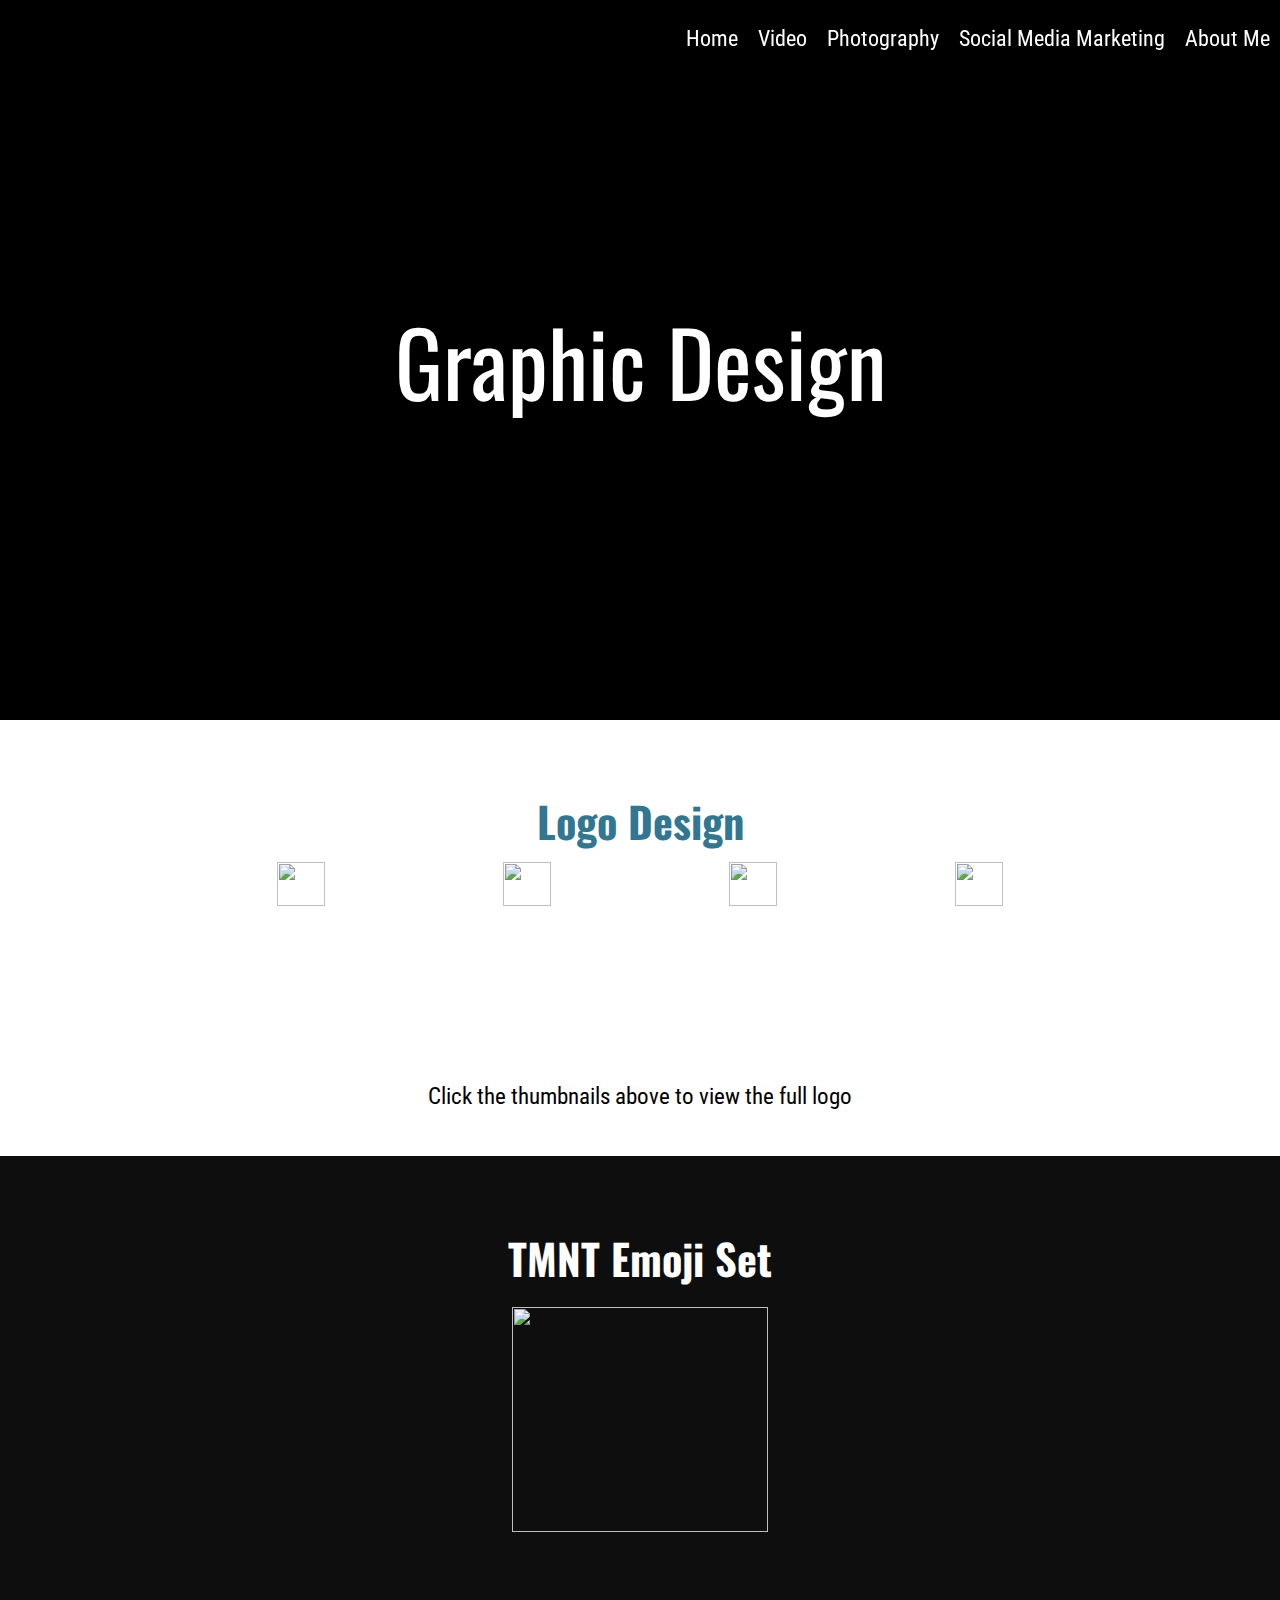
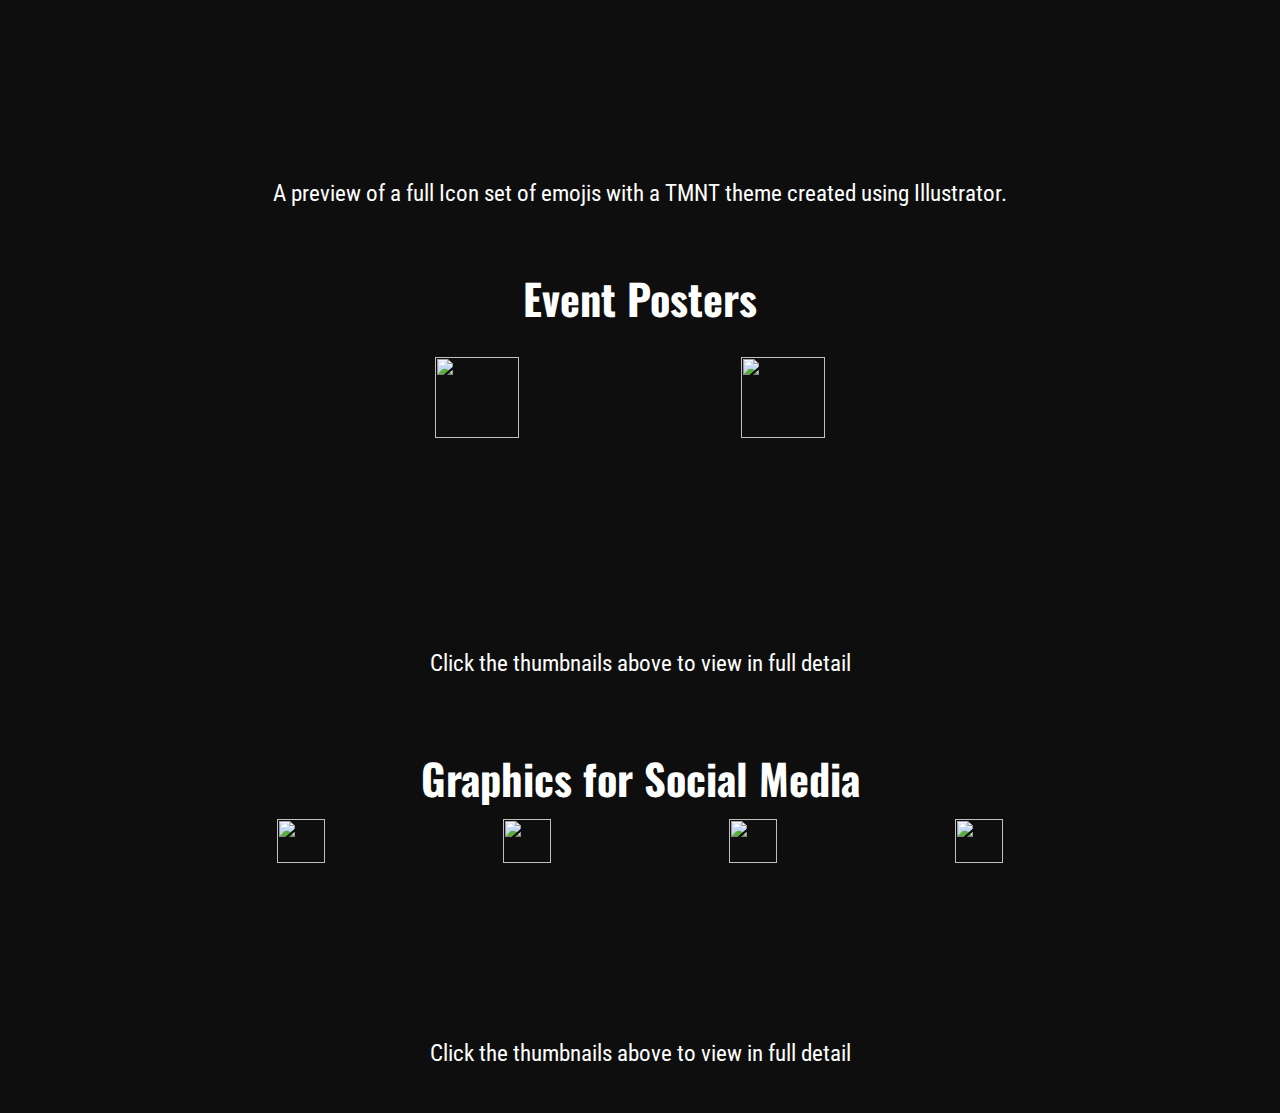
==== graphicdesign.html @ 9eb3137a "public folder" ====
<html xmlns="http://www.w3.org/1999/xhtml">
<head>
 
    <link href='https://fonts.googleapis.com/css?family=Source+Sans+Pro:600' rel='stylesheet' type='text/css'>
    <link href='https://fonts.googleapis.com/css?family=Oswald:400,700' rel='stylesheet' type='text/css'>
           <link href='https://fonts.googleapis.com/css?family=Roboto+Condensed:400,700' rel='stylesheet' type='text/css'>
   <link href="https://fonts.googleapis.com/css?family=Fjalla+One|Shadows+Into+Light" rel="stylesheet">
    <link href="https://fonts.googleapis.com/css?family=Francois+One" rel="stylesheet">

    
    
    <link href="favicon.ico" rel="shortcut icon" type="image/x-icon" />
     <title>Graphic Design - Dylan Hegarty Melbourne Video / Photography</title>
    <meta name="viewport" content="width=device-width, initial-scale=1.0">


 <!--  -->


<link rel="stylesheet" type="text/css" href="subpages.css" />

<meta http-equiv="Content-Type" content="text/html; charset=UTF-8" />

</head>

<body>

<header>
    <nav>
    
        
        <ul><a href="about.html">About Me</a></ul>
        <ul><a href="socialmedia.html">Social Media Marketing</a></ul>
        <ul><a href="photography.html">Photography</a></ul>
        <ul><a href="video.html">Video</a></ul>
    <ul><a href="index.html">Home</a></ul>
    </nav>
    
    </header>

                        <div class="hero-image" id="hero-image6">
  <div class="hero-text">
    <h7>Graphic Design</h7>
   
  </div>
</div> 
       
    
     <div id="contentwrapper">
    <h3 style="text-align:center">Logo Design</h3>
         

<!-- thumbnail image wrapped in a link -->
         <div class="middog">
      
<a href="#img1">
  <img src="posts/fintainslogo.png" class="thumbnail">
</a>
         
         <a href="#img2">
  <img src="posts/therev2.png" class="thumbnail">
</a>
         
         <a href="#img3">
  <img src="posts/coffeeshop2.png" class="thumbnail">
</a>
         
         <a href="#img4">
  <img src="posts/burgs3.png" class="thumbnail">
</a>

<!-- lightbox container hidden with CSS -->
<a href="#_" class="lightbox" id="img1">
  <img src="posts/fintainslogo.png">
</a>
             
             <a href="#_" class="lightbox" id="img2">
  <img src="posts/therev2.png">
</a>
             
                <a href="#_" class="lightbox" id="img3">
  <img src="posts/coffeeshop2.png">
</a>
             
                <a href="#_" class="lightbox" id="img4">
  <img src="posts/burgs3.png">
</a>
 <p>Click the thumbnails above to view the full logo</p>
     </div>
    </div>
    
 <div id="secondarywrapper">
     
    <h4 style="text-align:center" >TMNT Emoji Set</h4>
        <br>
        <center><img src ="img/tmntemoji2.png" width="50%"></center></center>
        <p class="white">A preview of a full Icon set of emojis with a TMNT theme created using Illustrator.</p>
     

    
    <br>
    
     <h4 style="text-align:center" >Event Posters</h4>
    <br>
    <div class="middog">
      
<a href="#img5">
  <img src="img/6.png" class="thumbnails">
</a>
         
         <a href="#img6">
  <img src="img/breako.png" class="thumbnails">
</a>
         


<!-- lightbox container hidden with CSS -->
<a href="#_" class="lightbox" id="img5">
  <img src="img/6.png">
</a>
             
             <a href="#_" class="lightbox" id="img6">
  <img src="img/breako.png">
</a>
             

</a>
 <p class="white">Click the thumbnails above to view in full detail</p>
     </div>
    
    
    

    
    <br>
    
     <h4 style="text-align:center" >Graphics for Social Media</h4>
    
    <div class="middog">
      
<a href="#img7">
  <img src="posts/revelry.jpg" class="thumbnail">
</a>
         
         <a href="#img8">
  <img src="posts/cheerstotheweekend2.png" class="thumbnail">
</a>
         
<a href="#img9">
  <img src="posts/coffeeinstanotext.png" class="thumbnail">
</a>
         
         <a href="#img10">
  <img src="posts/instaburgernologo.png" class="thumbnail">
</a>
        <!-- Stories - Need more
          <a href="#img11">
  <img src="posts/cocktailtime.png" class="thumbnail">
</a>
        
          <a href="#img12">
  <img src="posts/pastanight.png" class="thumbnail">
</a>

-->

<!-- lightbox container hidden with CSS -->
<a href="#_" class="lightbox" id="img5">
  <img src="img/6.png">
</a>
             
             <a href="#_" class="lightbox" id="img6">
  <img src="img/breako.png">
</a>
  
        <a href="#_" class="lightbox" id="img7">
  <img src="posts/revelry.jpg">
</a>
             
             <a href="#_" class="lightbox" id="img8">
  <img src="posts/cheerstotheweekend2.png">
</a>
        
                <a href="#_" class="lightbox" id="img9">
  <img src="posts/coffeeinstanotext.png">
</a>
             
             <a href="#_" class="lightbox" id="img10">
  <img src="posts/instaburgernologo.png">
        </a>
        

     <p class="white">Click the thumbnails above to view in full detail</p>
    
    </div>
    
    

    
    
    

</body>

</html>
---- subpages.css ----
/* CSS Document */

body{
    margin:0px;
	background: black;
}

#container {
 display: 100%;
    width: 100%;
    background: white;
}


header {
    width: 100%;
 height: 8vw; <!-- using vw is a handier way of it everything responsive -->
    height: 100%;
    position: fixed;
    top:0;
    left:0;
    z-index:100;
    
}

ul {
display: inline-block;
    float: right;
    padding:10px;
    padding-right: 10px;
}



#bannerpic{
	width:100%;
	margin-right:auto;
	margin-left:auto;	
}

.bannerfmm {
	width:100%;
}

.socialimg {
	display: block;
  margin-left: auto;
  margin-right: auto;
  width: 80%;
}

.thumbs {
	width:100%;
    position: relative;
}

#content {
    width: 70%;
    height: 100%;
    background: white;
    	margin-right:auto;
	margin-left:auto;
    padding-top: 2.5vw;
    
}

.mySlides {display:none;}
.Slides {display:none;}
.Sliders {display:none;
margin: auto;


  padding: 10px;}

#albums {
display: block;
    margin-left: auto;
    margin-right: auto;
    width: 80%;
    text-align: center;
}


.videowrapper {
    position: relative;
	padding-bottom: 53.25%; /* 16:9 */
	padding-top: 30px;
	height: 0;
    overflow: hidden;
}
.videowrapper iframe {
	position: absolute;
	top: 0;
	left: 0;
	width: 100%;
	height: 100%;
}


.button5 {
    background-color: white;
    color: black;
    border: 2px solid #555555;
}

.button5:hover {
    background-color: #555555;
    color: white;
}

.button {
    background-color: #4CAF50; /* Green */
    border: 2px solid white;
    border-radius: 3px;
    color: white;
    padding: 16px 32px;
    text-align: center;
    text-decoration: none;
    display: inline-block;
    font-size: 16px;
    margin: 4px 2px;
    -webkit-transition-duration: 0.4s; /* Safari */
    transition-duration: 0.4s;
    cursor: pointer;
}


.dlow{
 width: 20%;   
}

.dlow:hover {
  transform: scale(1.1); /* (150% zoom - Note: if the zoom is too large, it will go outside of the viewport) */
}


p {
 color: black;   
    font-family: 'Roboto Condensed', sans-serif;
    font-size: 1.8vw;
    
}

p.white {
    padding-left: 11%;
    padding-right: 11%;
    color: white;   
    font-family: 'Roboto Condensed', sans-serif;
    font-size: 1.8vw;
    text-align: center;
}

p.mid {
 display: block;
    margin: 0 auto;
    text-align: center;
}

.duties {
 color: #1b4b85;   
    font-family: 'Roboto Condensed', sans-serif;
    font-size: 1.8vw;
}

.duties2 {
 color: #1b4b85;   
    font-family: 'Roboto Condensed', sans-serif;
    font-size: 1.8vw;
}

h1 {
    
    color: Turquoise;
    font-size: 6.5vw;
    font-family: 'oswald';
    margin: 0px;
    padding-top: 1.5vw;
    
}

h2 {
    
    color: white;
    font-size: 4.3vw;
    font-family: 'Roboto Condensed';
    margin: 0px;
    padding-top: 1.5vw;
    
}

h3 {
    
    color: #317791;
    font-size: 3.3vw;
    font-family: 'oswald';
    margin: 0px;
    padding-top: 1.5vw;
    
}

h4 {
    
    color: white;
    font-size: 3.3vw;
    font-family: 'oswald';
    margin: 0px;
    padding-top: 1.5vw;
    
}

h5 {
    text-align: center;
    color: white;
    font-size: 2vw;
    font-family: 'oswald';
    margin: 0px;
     
    
}

h7 {
    text-align: center;
    color: white;
    font-size: 7vw;
    font-family: 'oswald';
    margin: 0px;
     
    
}


a {
    
    font-family: 'Roboto Condensed', sans-serif;
    font-size: 1.7vw;
    color: white;
    text-decoration: none;
}


a:hover {
 
    color: #4682B4;
}



#introwrapper{
    height: 60vw;
    background-color: #231d21;
}

#contentwrapper{
    width:auto;
    padding: 4% 10% 1% 10%;
    color: white;
    background-color: white;
}

 

#gally{
    width: 55%;
    margin: auto;

  padding: 10px;
}

#vidya{
    width: 70%;
    margin: auto;

  padding: 10px;
}


#secondarywrapper{
    width:auto;
    padding: 4% 10% 1% 10%;
    color: white;
    background-color: #0e0e0e;
}


.boxes{
    width: 100%;
    height: 100%;
    background: blue;
    /*add flexbox style */
    display: flex;
    
}

.box {
width: 50%;
height: 15%;
 background: yellow;
margin: 20px;
    box-sizing: border-box;
    font-size: 50px;
}

#b1 {

background: yellow;

}

* {
  box-sizing: border-box;
}



.row {
  display: -ms-flexbox; /* IE10 */
  display: flex;
  -ms-flex-wrap: wrap; /* IE10 */
  flex-wrap: wrap;
  padding: 0 4px;
}

.image {
  opacity: 1;
  display: block;
  width: 100%;
  height: auto;
  transition: .5s ease;
  backface-visibility: hidden;
}

.text {

  color: white;
    font-family: 'oswald';
  font-size: 2.1vw;
 
}

.middle {
    
  transition: .5s ease;
  opacity: 0;
  position: absolute;
  top: 50%;
  left: 50%;
  transform: translate(-50%, -50%);
  -ms-transform: translate(-50%, -50%);
  text-align: center;
}

.link:hover .image {
  opacity: 0.3;
}

.link:hover .middle {
  opacity: 1;
}

.link:hover .link {
  opacity: 0.6;
}

.link {
 background-color: #3b3c3b;
  position: relative;
  width: 100%;
}

/* Create four equal columns that sits next to each other */
.column {
  -ms-flex: 50%; /* IE10 */
  flex: 50%;
  max-width: 50%;
  padding: 0 1px;
}

.column img {
  margin-top: 8px;
  vertical-align: middle;
  width: 100%;
}

/* Responsive layout - makes a two column-layout instead of four columns */
@media screen and (max-width: 800px) {
  .column {
    -ms-flex: 50%;
    flex: 50%;
    max-width: 50%;
  }
}

/* Responsive layout - makes the two columns stack on top of each other instead of next to each other */
@media screen and (max-width: 600px) {
  .column {
    -ms-flex: 100%;
    flex: 100%;
    max-width: 100%;
  }
}

hr {
    border: 0;
    height: 1px;
    background-image: linear-gradient(to right, rgba(0, 0, 0, 0), rgba(0, 0, 0, 0.75), rgba(0, 0, 0, 0));
}

.center {
  display: block;
  margin-left: auto;
  margin-right: auto;
  width: 60%;
}


.thumbnail {
  max-width: 40%;
    width: 22%;
    margin: 0 auto;
}

.thumbnails {
  max-width: 40%;
    width: 30%;
    margin: 0 auto;
    padding-right: 20px;
}

.middog{
    margin: auto;
  width: 100%;
 
  padding: 10px;
    text-align: center;
}

.italic { font-style: italic; }
.small { font-size: 0.8em; }

/** LIGHTBOX MARKUP **/

.lightbox {
	/** Default lightbox to hidden */
	display: none;

	/** Position and style */
	position: fixed;
	z-index: 999;
	width: 100%;
	height: 100%;
	text-align: center;
	top: 0;
	left: 0;
	background: rgba(0,0,0,0.8);
}

.lightbox img {
	/** Pad the lightbox image */
	max-width: 90%;
	max-height: 80%;
	margin-top: 2%;
}

.lightbox:target {
	/** Remove default browser outline */
	outline: none;

	/** Unhide lightbox **/
	display: block;
}



* {
  box-sizing: border-box;
}



/* Center website */
 



.rowo {
 
}

/* Add padding BETWEEN each column */
.rowo,
.rowo > .collo {
  padding: 8px;
}

/* Create four equal columns that floats next to each other */
.collo {
  float: left;
  width: 45%;
}

/* Clear floats after rows */ 
.rowo:after {
  content: "";
  display: table;
  clear: both;
}

/* Content */
.contentio {

  padding: 5px;
}

/* Responsive layout - makes a two column-layout instead of four columns */
@media screen and (max-width: 900px) {
  .collo {
    width: 50%;
  }
}

/* Responsive layout - makes the two columns stack on top of each other instead of next to each other */
@media screen and (max-width: 600px) {
  .collo {
    width: 100%;
  }
}






/* The hero image */
.hero-image {


  /* Set a specific height */
  height: 80%;

  /* Position and center the image to scale nicely on all screens */
  background-position: center;
  background-repeat: no-repeat;
  background-size: cover;
  position: relative;
}

#hero-image2 {
  background-image: linear-gradient(rgba(0, 0, 0, 0.6), rgba(0, 0, 0, 0.5)), url(heads/photo.jpg);

}

#hero-image1 {
  background-image: linear-gradient(rgba(0, 0, 0, 0.4), rgba(0, 0, 0, 0.2)), url(heads/video.jpg);

}

#hero-image3 {
  background-image: linear-gradient(rgba(0, 0, 0, 0.4), rgba(0, 0, 0, 0.2)), url(heads/social3.jpg);

}

#hero-image4 {
  background-image: linear-gradient(rgba(0, 0, 0, 0.4), rgba(0, 0, 0, 0.2)), url(heads/about6.jpg);

}

#hero-image6 {
  background-image: linear-gradient(rgba(0, 0, 0, 0.4), rgba(0, 0, 0, 0.2)), url(heads/graphics.jpg);

}


/* Place text in the middle of the image */
.hero-text {
  text-align: center;
  position: absolute;
  top: 50%;
  left: 50%;
  transform: translate(-50%, -50%);
  color: white;
}






@media only screen and (max-width: 990px) {
  a {
    
    font-family: 'Roboto Condensed', sans-serif;
    font-size: 2.2vw;
    color: white;
    text-decoration: none;
}
}

.tmnt{
    
    width: 60%;
}



* {
  box-sizing: border-box;
}

body {
  margin: 0;

}


.rowzz {
    background-color: black;
  display: -ms-flexbox; /* IE10 */
  display: flex;
  -ms-flex-wrap: wrap; /* IE10 */
  flex-wrap: wrap;
  padding: 0 4px;
}

/* Create four equal columns that sits next to each other */
.columnzz {
  -ms-flex: 25%; /* IE10 */
  flex: 25%;
  max-width: 25%;
  padding: 0 4px;
}

.columnzz img {
  margin-top: 8px;
  vertical-align: middle;
  width: 100%;
}

/* Responsive layout - makes a two column-layout instead of four columns */
@media screen and (max-width: 800px) {
  .columnzz {
    -ms-flex: 50%;
    flex: 50%;
    max-width: 50%;
  }
}

/* Responsive layout - makes the two columns stack on top of each other instead of next to each other */
@media screen and (max-width: 600px) {
  .columnzz {
    -ms-flex: 100%;
    flex: 100%;
    max-width: 100%;
  }
}
 

@media screen and (max-width: 600px) {
  h7 {
    font-size: 11vw;
  }
}



@media screen and (max-width: 1000px) {
  h7 {
    font-size: 9vw;
  }
    
    
}


@media only screen and (max-width: 768px) {
  a {
    
    font-family: 'Roboto Condensed', sans-serif;
    font-size: 2.2vw;
    color: white;
    text-decoration: none;
}
    p {
 color: black;   
    font-family: 'Roboto Condensed', sans-serif;
    font-size: 3.5vw;
        line-height: 140%;
    
}

p.white {
    padding-left: 11%;
    padding-right: 11%;
    color: white;   
    font-family: 'Roboto Condensed', sans-serif;
    font-size: 3vw;
    text-align: center;
}
    
    .text {

  color: white;
    font-family: 'oswald';
  font-size: 4.9vw;
 
}
    
    .center {
  display: block;
  margin-left: auto;
  margin-right: auto;
  width: 100%;
}
    
    #gally{
    width: 95%;
    margin: auto;

  padding: 10px;
}
    
    #vidya{
    width: 100%;
    margin: auto;

  padding: 1px;
}
    
  .thumbnail {
  max-width: 40%;
    width: 50%;
    margin: 0 auto;
}
    
    .thumbnails {
  max-width: 48%;
    width: 450%;
    margin: 0 auto;
    padding-right: 20px;
}
    
       .tmnt{
    
    width: 90%;
}
    
    .dlow{
 width: 50%;   
}
 
    
}

@media only screen and (max-width: 608px) {
    h5 {
    text-align: center;
    color: white;
    font-size: 4vw;
    font-family: 'oswald';
    margin: 0px;
     
    
}
    h4 {
    
    color: white;
    font-size: 6.3vw;
    font-family: 'oswald';
    margin: 0px;
    padding-top: 1vw;
    
}
    
    h3 {
    
    color: #317791;
    font-size: 6.3vw;
    font-family: 'oswald';
    margin: 0px;
    padding-top: 1.5vw;
    
}
    
 
    
}
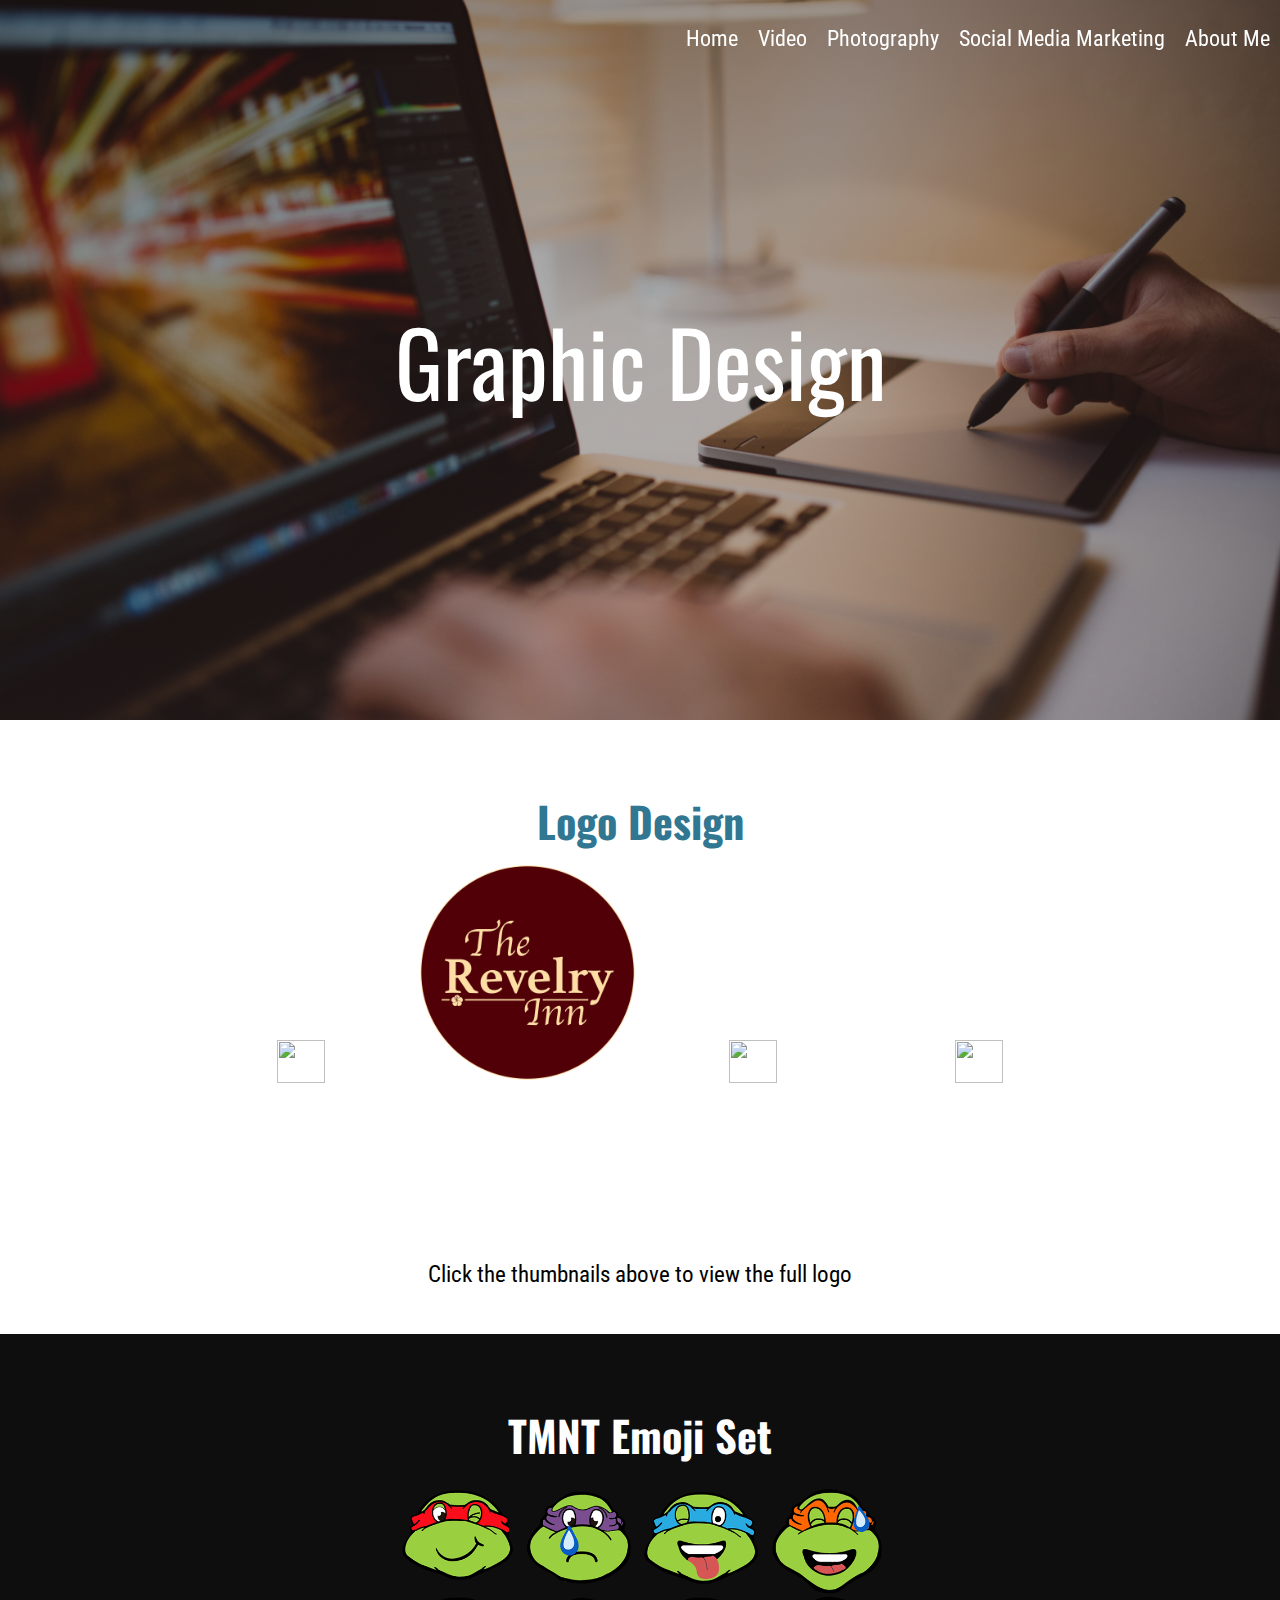
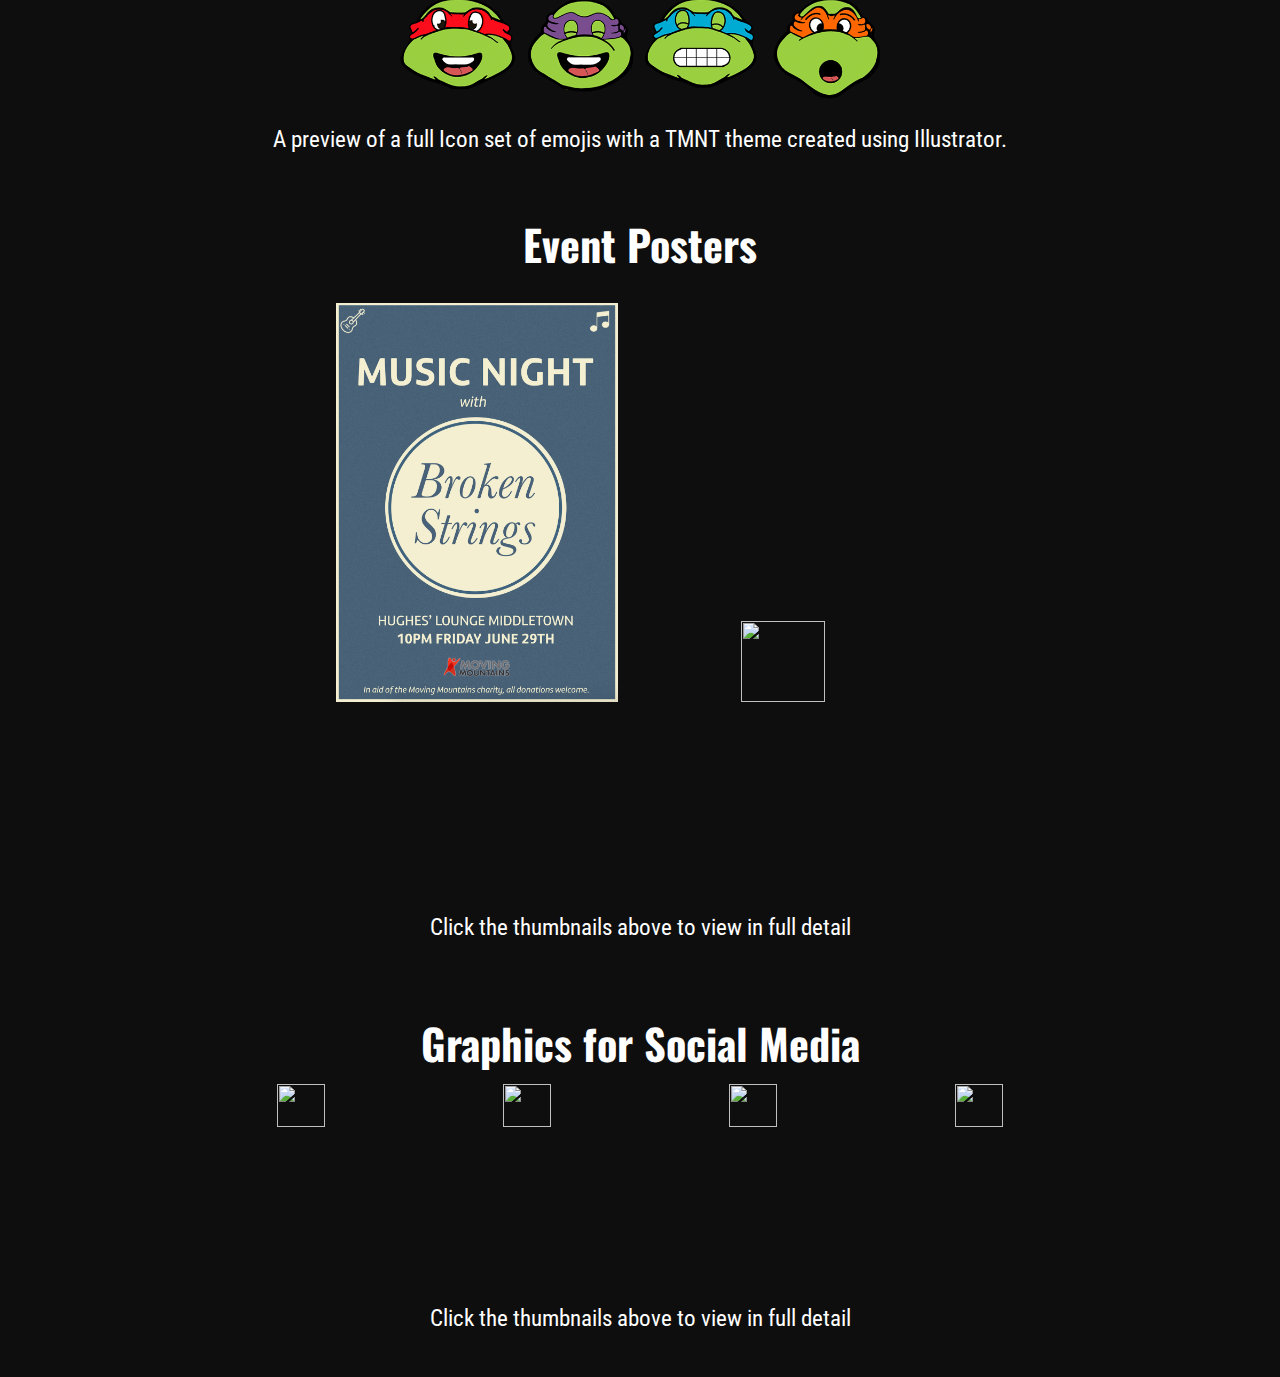
==== commit 3bfd040d: "Update graphicdesign.html" ====
--- a/graphicdesign.html
+++ b/graphicdesign.html
@@ -58,7 +58,7 @@
 </a>
          
          <a href="#img2">
-  <img src="posts/therev2.png" class="thumbnail">
+  <img src="posts/therev2 (1).png" class="thumbnail">
 </a>
          
          <a href="#img3">
@@ -202,4 +202,4 @@
 
 </body>
 
-</html>+</html>
